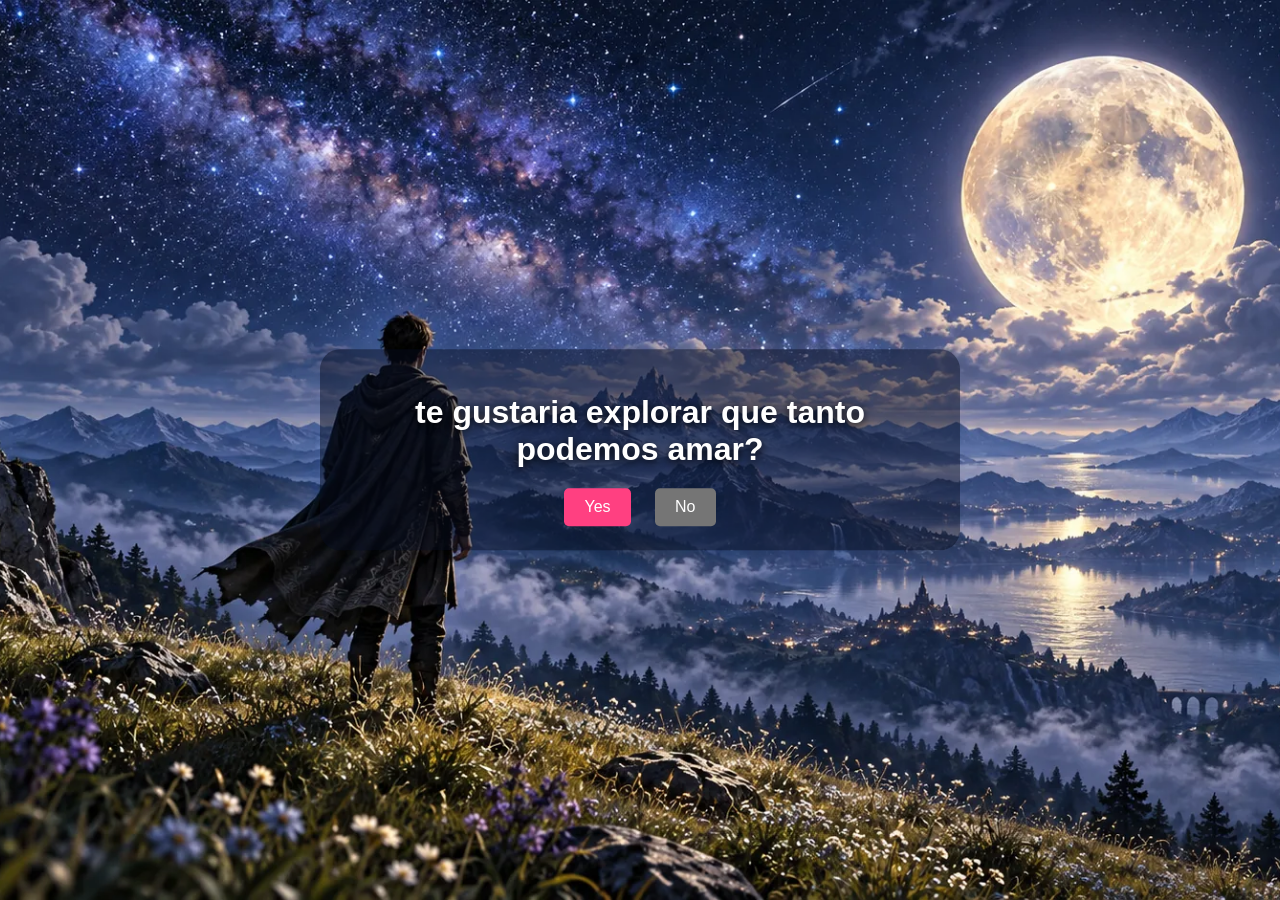
==== index.html @ 07123af9 "Añade fondos de fantasía al corazón y conserva index original en bakcup.bk" ====
<!DOCTYPE html>
<html lang="es">
<head>
    <meta charset="UTF-8">
    <meta name="viewport" content="width=device-width, initial-scale=1.0">
    <title>Pixel Heart Animation</title>
    <style>
        body {
            display: flex;
            justify-content: center;
            align-items: center;
            height: 100vh;
            background-color: black;
            position: relative;
            margin: 0;
            cursor: pointer;
        }
        .heart-container {
            display: grid;
            grid-template-columns: repeat(7, 1fr);
            gap: 5px;
            transform-origin: center;
            animation: heartbeat 1s infinite ease-in-out;
            position: relative;
            display: none; /* Ocultar el corazón inicialmente */
        }
        .pixel {
            width: var(--size, 20px);
            height: var(--size, 20px);
            transition: background-color 1s;
            position: relative;
        }
        .pixel.filled {
            opacity: 0;
            animation: fadeIn 1s infinite alternate;
        }
        @keyframes fadeIn {
            from { opacity: 0; }
            to { opacity: 1; }
        }
        @keyframes heartbeat {
            0%, 100% { transform: scale(1); }
            50% { transform: scale(1.2); }
        }
        .ghost {
            position: absolute;
            width: 100%;
            height: 100%;
            top: 0;
            left: 0;
            opacity: 0.5;
            transform-origin: center;
            animation: ghostEffect 5s infinite ease-in-out;
            filter: blur(5px);
            display: none; /* Ocultar el efecto ghost inicialmente */
        }
        @keyframes ghostEffect {
            0% { opacity: 0.5; transform: scale(1); }
            50% { opacity: 0; transform: scale(1.3); }
            100% { opacity: 0; transform: scale(1.5); }
        }
        .start-screen {
            position: absolute;
            top: 50%;
            left: 50%;
            transform: translate(-50%, -50%);
            text-align: center;
            color: white;
            font-family: Arial, sans-serif;
        }
        .start-screen h1 {
            font-size: 2rem;
            margin-bottom: 20px;
        }
        .start-screen button {
            padding: 10px 20px;
            font-size: 1rem;
            cursor: pointer;
            border: none;
            color: white;
            border-radius: 5px;
            transition: background-color 0.3s;
            margin: 0 10px;
        }
        .start-screen button#startButton {
            background-color: #ff4081;
        }
        .start-screen button#startButton:hover {
            background-color: #e91e63;
        }
        .start-screen button#noButton {
            background-color: #757575;
        }
        .start-screen button#noButton:hover {
            background-color: #616161;
        }
        .message {
            display: none;
            position: absolute;
            top: 50%;
            left: 50%;
            transform: translate(-50%, -50%);
            color: white;
            font-family: Arial, sans-serif;
            font-size: 2rem;
            text-align: center;
        }
    
body{min-height:100svh;overflow:hidden;background:#080d20 url('assets/cielo-luna-colina.webp') center/cover no-repeat}
.background-scene{position:fixed;inset:0;width:100%;height:100%;object-fit:cover;opacity:0;transition:opacity .8s ease;pointer-events:none}
.background-scene.active{opacity:1}
.start-screen,.heart-container,.message{z-index:2}
.start-screen{padding:24px;border-radius:20px;background:#080d2077;text-shadow:0 2px 10px #000}
.heart-container{cursor:pointer;touch-action:manipulation}
.ghost{pointer-events:none;z-index:1}
@media(prefers-reduced-motion:reduce){.background-scene{transition:none}}
</style>
</head>
<body>
<img class="background-scene" id="scene-front" src="assets/cielo-luna-cuerpo-completo-personal.webp" alt="" aria-hidden="true">
<img class="background-scene" id="scene-close" src="assets/cielo-luna-retrato-personal.webp" alt="" aria-hidden="true">
    <div class="start-screen" id="startScreen">
        <h1>te gustaria explorar  que tanto podemos amar?</h1>
        <button id="startButton">Yes</button>
        <button id="noButton">No</button>
    </div>
    <div class="heart-container" id="heart" role="button" tabindex="0" aria-label="Haz clic en el corazón para continuar"></div>
    <div class="message" id="message">¡Oh no! 😢</div>
    <audio id="background-music" loop>
        <source src="test1.mp3" type="audio/mpeg">
        Tu navegador no soporta la reproducción de audio.
    </audio>
    <script>
        const heartPattern = [
            [0,1,0,0,0,1,0],
            [1,1,1,0,1,1,1],
            [1,1,1,1,1,1,1],
            [0,1,1,1,1,1,0],
            [0,0,1,1,1,0,0],
            [0,0,0,1,0,0,0]
        ];
        const heartContainer = document.getElementById('heart');
        const audio = document.getElementById('background-music');
        const startScreen = document.getElementById('startScreen');
        const startButton = document.getElementById('startButton');
        const noButton = document.getElementById('noButton');
        const message = document.getElementById('message');
        
        let clickCount = 0; // Contador de clics en la pantalla
        const audioFiles = ["b.mp3", "c.mp3", "d.mp3"]; // Archivos de audio

        function getRandomColor() {
            const r = Math.floor(Math.random() * 100 + 155);
            const g = Math.floor(Math.random() * 50);
            const b = Math.floor(Math.random() * 100 + 155);
            return `rgb(${r}, ${g}, ${b})`;
        }
        
        function createHeart(size) {
            document.documentElement.style.setProperty('--size', `${size}px`);
            heartContainer.innerHTML = '';
            
            heartPattern.forEach(row => {
                row.forEach(pixel => {
                    const div = document.createElement('div');
                    div.classList.add('pixel');
                    if (pixel === 1) {
                        div.classList.add('filled');
                        div.style.backgroundColor = getRandomColor();
                        setInterval(() => {
                            div.style.backgroundColor = getRandomColor();
                        }, 2000);
                        div.style.animationDelay = `${Math.random()}s`;
                    } else {
                        div.style.opacity = '0';
                        div.style.backgroundColor = 'transparent';
                    }
                    heartContainer.appendChild(div);
                });
            });
            
            // Crear el efecto ghost y mostrarlo
            const ghost = heartContainer.cloneNode(true);
            ghost.classList.add('ghost');
            ghost.removeAttribute('id');ghost.removeAttribute('role');ghost.removeAttribute('tabindex');ghost.setAttribute('aria-hidden','true');
            document.body.appendChild(ghost);
            ghost.style.display = 'block'; // Mostrar el efecto ghost
        }
        
        startButton.addEventListener('click', () => {
            startScreen.style.display = 'none'; // Ocultar la pantalla inicial
            heartContainer.style.display = 'grid'; // Mostrar el corazón
            createHeart(30); // Crear el corazón con el tamaño deseado
            audio.play().catch(error => {
                console.log("La reproducción automática fue bloqueada. Haz clic para reproducir.");
            });
        });
        
        noButton.addEventListener('click', () => {
            startScreen.style.display = 'none'; // Ocultar la pantalla inicial
            message.style.display = 'block'; // Mostrar el mensaje "¡Oh no! 😢"
        });

        // Solo los clics en el corazón avanzan las escenas y los efectos.
        function advanceHeart() {
            if(heartContainer.style.display !== 'grid') return;
            clickCount++;
            if(clickCount === 1) document.getElementById('scene-front').classList.add('active');
            if(clickCount === 2) document.getElementById('scene-close').classList.add('active');
            if(clickCount <= 3) {
                const effect = new Audio(audioFiles[clickCount - 1]);
                effect.play().catch(()=>{});
            } else if(clickCount === 4) {
                window.location.href = 'next.html';
            }
        }
        heartContainer.addEventListener('click', advanceHeart);
        heartContainer.addEventListener('keydown', event=>{
            if(event.key==='Enter'||event.key===' '){event.preventDefault();advanceHeart();}
        });
    </script>
</body>
</html>
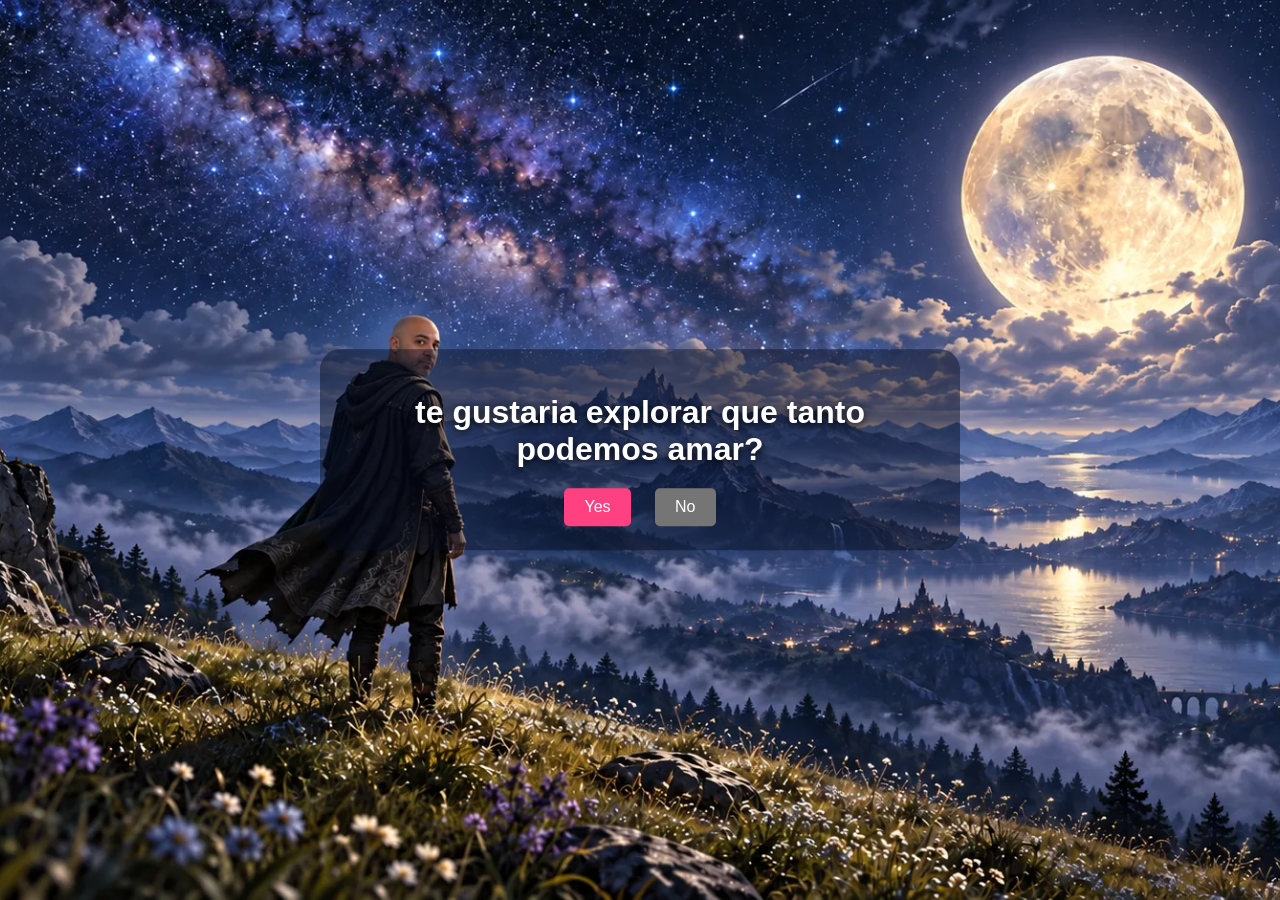
==== commit 987369cb: "Personaliza rostro del personaje del fondo inicial" ====
--- a/index.html
+++ b/index.html
@@ -106,7 +106,7 @@
             text-align: center;
         }
     
-body{min-height:100svh;overflow:hidden;background:#080d20 url('assets/cielo-luna-colina.webp') center/cover no-repeat}
+body{min-height:100svh;overflow:hidden;background:#080d20 url('assets/cielo-luna-espaldas-personal.webp') center/cover no-repeat}
 .background-scene{position:fixed;inset:0;width:100%;height:100%;object-fit:cover;opacity:0;transition:opacity .8s ease;pointer-events:none}
 .background-scene.active{opacity:1}
 .start-screen,.heart-container,.message{z-index:2}
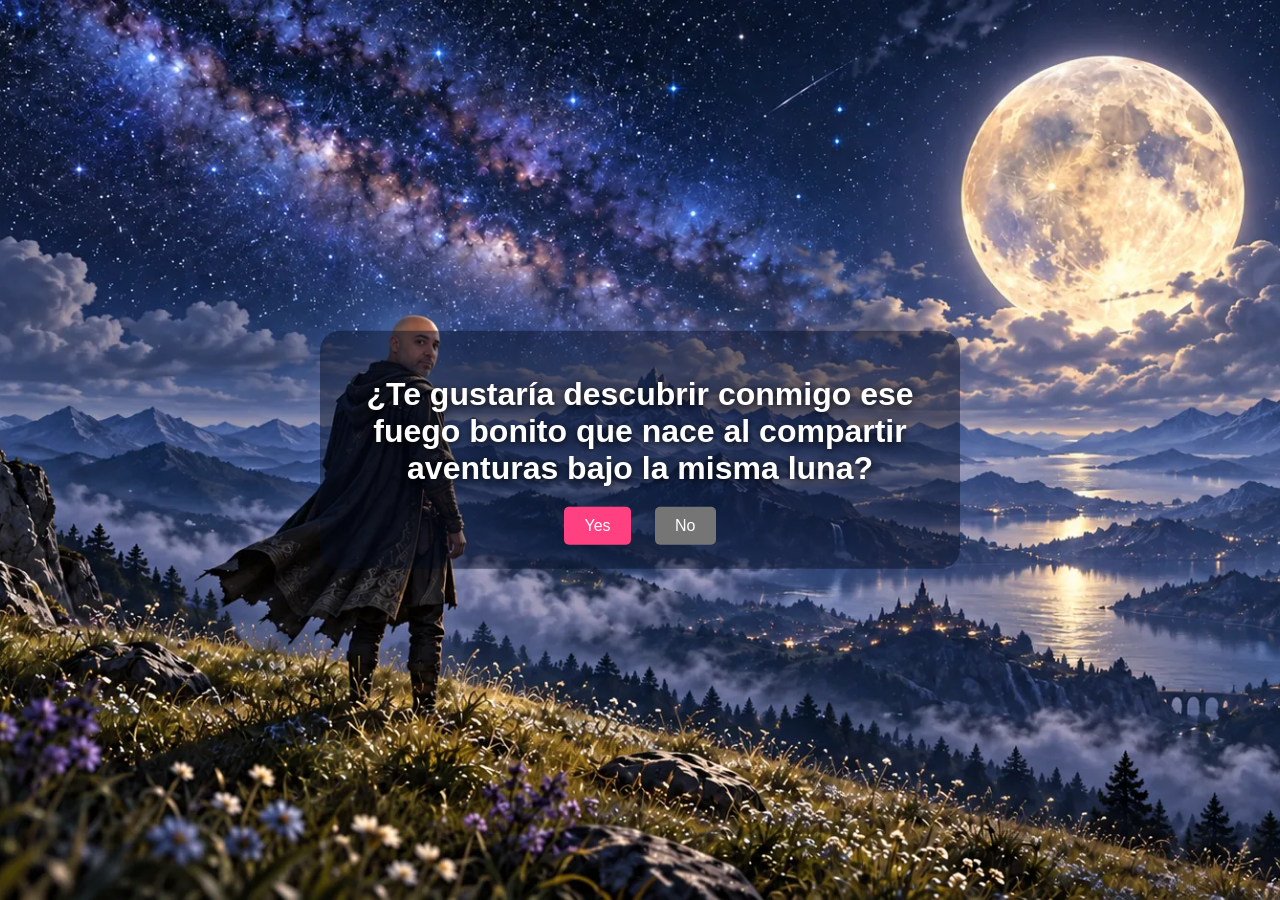
==== commit 3b20cdd0: "Actualiza pregunta inicial sobre aventuras, fuego y luna" ====
--- a/index.html
+++ b/index.html
@@ -120,7 +120,7 @@
 <img class="background-scene" id="scene-front" src="assets/cielo-luna-cuerpo-completo-personal.webp" alt="" aria-hidden="true">
 <img class="background-scene" id="scene-close" src="assets/cielo-luna-retrato-personal.webp" alt="" aria-hidden="true">
     <div class="start-screen" id="startScreen">
-        <h1>te gustaria explorar  que tanto podemos amar?</h1>
+        <h1>¿Te gustaría descubrir conmigo ese fuego bonito que nace al compartir aventuras bajo la misma luna?</h1>
         <button id="startButton">Yes</button>
         <button id="noButton">No</button>
     </div>
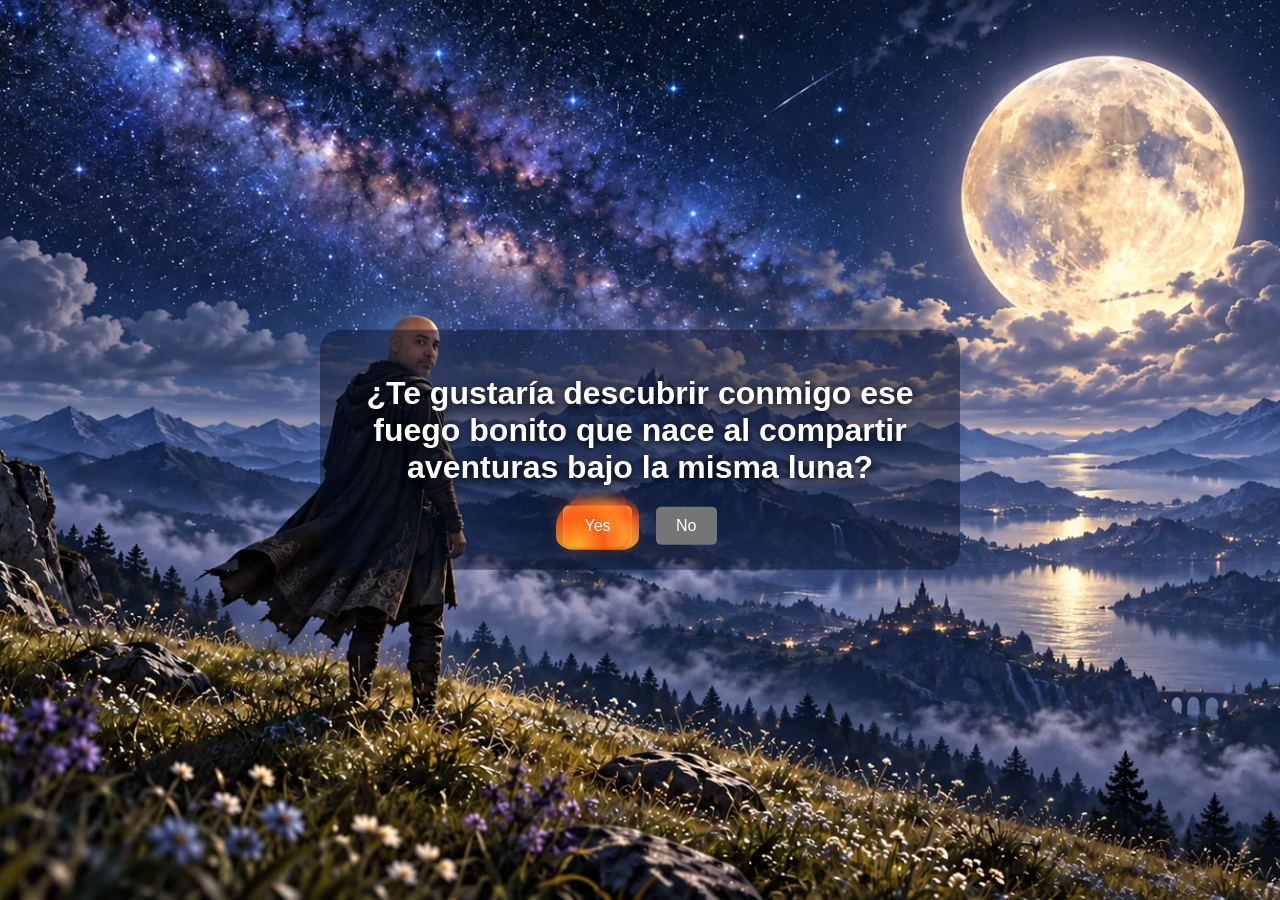
==== commit 95d100df: "Añade llamas animadas ligeras al fondo del botón Yes" ====
--- a/index.html
+++ b/index.html
@@ -114,7 +114,35 @@
 .heart-container{cursor:pointer;touch-action:manipulation}
 .ghost{pointer-events:none;z-index:1}
 @media(prefers-reduced-motion:reduce){.background-scene{transition:none}}
-</style>
+
+        .start-screen button#startButton {
+            position:relative;isolation:isolate;overflow:visible;
+            background:linear-gradient(#ff9840,#e43c17);
+            border:1px solid #ffce78;box-shadow:0 0 16px #ff651c88;
+        }
+        #startButton::before,#startButton::after {
+            content:"";position:absolute;pointer-events:none;z-index:-1;
+            inset:-15px -8px -5px;border-radius:65% 45% 25% 25%;
+            background:
+                radial-gradient(ellipse at 20% 95%,#ffb52e 0%,#ff5a13 35%,transparent 65%),
+                radial-gradient(ellipse at 55% 85%,#fff2a0 0%,#ff9e25 30%,transparent 65%),
+                radial-gradient(ellipse at 85% 95%,#ffce54 0%,#ff521b 35%,transparent 65%);
+            transform-origin:center bottom;opacity:.85;
+            animation:buttonFlames 1.2s ease-in-out infinite alternate;
+        }
+        #startButton::after {
+            inset:-23px 3px -3px;opacity:.6;
+            animation:buttonFlames .85s ease-in-out -.4s infinite alternate-reverse;
+        }
+        .start-screen button#startButton:hover {background:linear-gradient(#ffb74c,#ee4c16)}
+        @keyframes buttonFlames {
+            from{transform:translateY(2px) scale(.95,.8);opacity:.7}
+            to{transform:translateY(-4px) scale(1.06,1.14);opacity:1}
+        }
+        @media(prefers-reduced-motion:reduce){
+            #startButton::before,#startButton::after{animation:none}
+        }
+    </style>
 </head>
 <body>
 <img class="background-scene" id="scene-front" src="assets/cielo-luna-cuerpo-completo-personal.webp" alt="" aria-hidden="true">
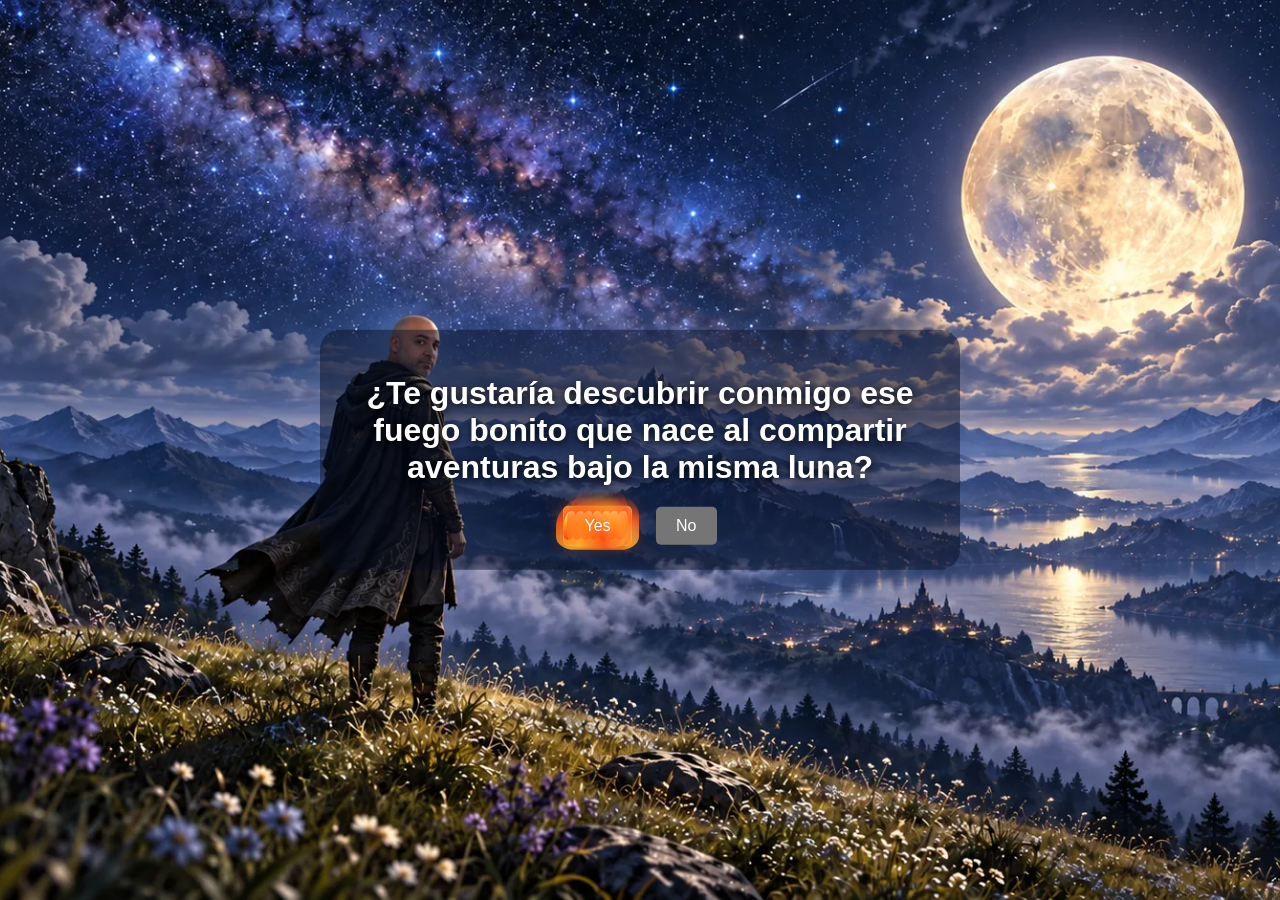
==== commit 92ebae00: "Corrige fuego con llamas que ascienden y movimiento visible" ====
--- a/index.html
+++ b/index.html
@@ -139,8 +139,20 @@
             from{transform:translateY(2px) scale(.95,.8);opacity:.7}
             to{transform:translateY(-4px) scale(1.06,1.14);opacity:1}
         }
-        @media(prefers-reduced-motion:reduce){
-            #startButton::before,#startButton::after{animation:none}
+        
+    
+        #startButton .flame {
+            position:absolute;bottom:5px;width:13px;height:29px;pointer-events:none;
+            z-index:-1;border-radius:70% 30% 65% 35%;
+            background:linear-gradient(to top,#ff4414 5%,#ff9b20 55%,#fff5a6 100%);
+            transform-origin:50% 100%;
+            animation:flameRise var(--speed) ease-in-out var(--delay) infinite;
+        }
+        @keyframes flameRise {
+            0%{transform:translateY(0) rotate(-12deg) scale(.75,.55);opacity:.6}
+            35%{transform:translateY(-18px) rotate(10deg) scale(1,1.3);opacity:1}
+            70%{transform:translateY(-31px) rotate(-8deg) scale(.65,1);opacity:.8}
+            100%{transform:translateY(-44px) rotate(16deg) scale(.2,.4);opacity:0}
         }
     </style>
 </head>
@@ -172,6 +184,14 @@
         const startScreen = document.getElementById('startScreen');
         const startButton = document.getElementById('startButton');
         const noButton = document.getElementById('noButton');
+        for(let i=0;i<7;i++){
+            const flame=document.createElement('span');
+            flame.className='flame';flame.setAttribute('aria-hidden','true');
+            flame.style.left=(i*13-2)+'%';
+            flame.style.setProperty('--speed',(1+i%3*.18)+'s');
+            flame.style.setProperty('--delay',(-i*.21)+'s');
+            startButton.appendChild(flame);
+        }
         const message = document.getElementById('message');
         
         let clickCount = 0; // Contador de clics en la pantalla
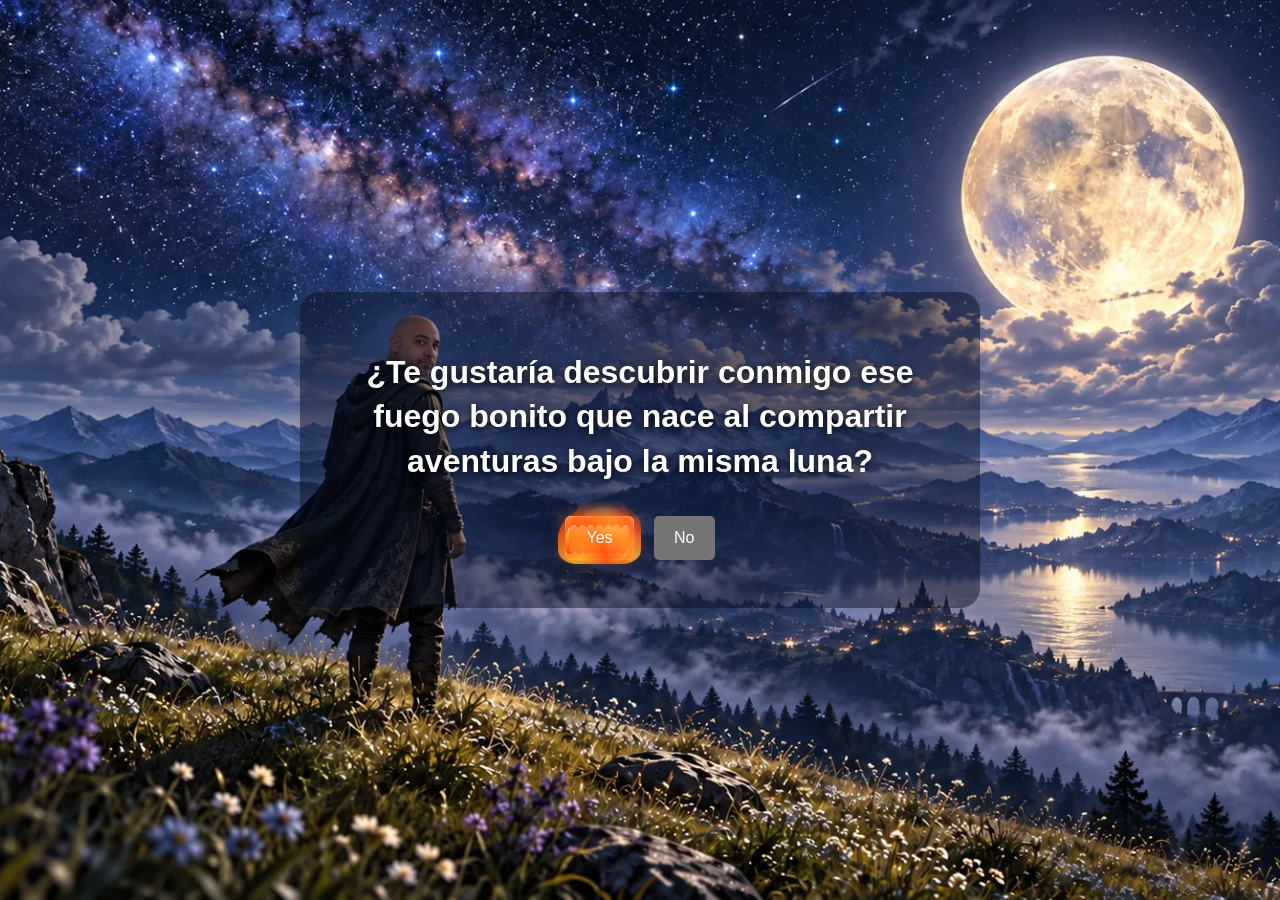
==== commit 30226146: "Adapta todas las páginas a móvil y PC y reduce trabajo de animaciones" ====
--- a/index.html
+++ b/index.html
@@ -1,271 +1,272 @@
-<!DOCTYPE html>
-<html lang="es">
-<head>
-    <meta charset="UTF-8">
-    <meta name="viewport" content="width=device-width, initial-scale=1.0">
-    <title>Pixel Heart Animation</title>
-    <style>
-        body {
-            display: flex;
-            justify-content: center;
-            align-items: center;
-            height: 100vh;
-            background-color: black;
-            position: relative;
-            margin: 0;
-            cursor: pointer;
-        }
-        .heart-container {
-            display: grid;
-            grid-template-columns: repeat(7, 1fr);
-            gap: 5px;
-            transform-origin: center;
-            animation: heartbeat 1s infinite ease-in-out;
-            position: relative;
-            display: none; /* Ocultar el corazón inicialmente */
-        }
-        .pixel {
-            width: var(--size, 20px);
-            height: var(--size, 20px);
-            transition: background-color 1s;
-            position: relative;
-        }
-        .pixel.filled {
-            opacity: 0;
-            animation: fadeIn 1s infinite alternate;
-        }
-        @keyframes fadeIn {
-            from { opacity: 0; }
-            to { opacity: 1; }
-        }
-        @keyframes heartbeat {
-            0%, 100% { transform: scale(1); }
-            50% { transform: scale(1.2); }
-        }
-        .ghost {
-            position: absolute;
-            width: 100%;
-            height: 100%;
-            top: 0;
-            left: 0;
-            opacity: 0.5;
-            transform-origin: center;
-            animation: ghostEffect 5s infinite ease-in-out;
-            filter: blur(5px);
-            display: none; /* Ocultar el efecto ghost inicialmente */
-        }
-        @keyframes ghostEffect {
-            0% { opacity: 0.5; transform: scale(1); }
-            50% { opacity: 0; transform: scale(1.3); }
-            100% { opacity: 0; transform: scale(1.5); }
-        }
-        .start-screen {
-            position: absolute;
-            top: 50%;
-            left: 50%;
-            transform: translate(-50%, -50%);
-            text-align: center;
-            color: white;
-            font-family: Arial, sans-serif;
-        }
-        .start-screen h1 {
-            font-size: 2rem;
-            margin-bottom: 20px;
-        }
-        .start-screen button {
-            padding: 10px 20px;
-            font-size: 1rem;
-            cursor: pointer;
-            border: none;
-            color: white;
-            border-radius: 5px;
-            transition: background-color 0.3s;
-            margin: 0 10px;
-        }
-        .start-screen button#startButton {
-            background-color: #ff4081;
-        }
-        .start-screen button#startButton:hover {
-            background-color: #e91e63;
-        }
-        .start-screen button#noButton {
-            background-color: #757575;
-        }
-        .start-screen button#noButton:hover {
-            background-color: #616161;
-        }
-        .message {
-            display: none;
-            position: absolute;
-            top: 50%;
-            left: 50%;
-            transform: translate(-50%, -50%);
-            color: white;
-            font-family: Arial, sans-serif;
-            font-size: 2rem;
-            text-align: center;
-        }
-    
-body{min-height:100svh;overflow:hidden;background:#080d20 url('assets/cielo-luna-espaldas-personal.webp') center/cover no-repeat}
-.background-scene{position:fixed;inset:0;width:100%;height:100%;object-fit:cover;opacity:0;transition:opacity .8s ease;pointer-events:none}
-.background-scene.active{opacity:1}
-.start-screen,.heart-container,.message{z-index:2}
-.start-screen{padding:24px;border-radius:20px;background:#080d2077;text-shadow:0 2px 10px #000}
-.heart-container{cursor:pointer;touch-action:manipulation}
-.ghost{pointer-events:none;z-index:1}
-@media(prefers-reduced-motion:reduce){.background-scene{transition:none}}
-
-        .start-screen button#startButton {
-            position:relative;isolation:isolate;overflow:visible;
-            background:linear-gradient(#ff9840,#e43c17);
-            border:1px solid #ffce78;box-shadow:0 0 16px #ff651c88;
-        }
-        #startButton::before,#startButton::after {
-            content:"";position:absolute;pointer-events:none;z-index:-1;
-            inset:-15px -8px -5px;border-radius:65% 45% 25% 25%;
-            background:
-                radial-gradient(ellipse at 20% 95%,#ffb52e 0%,#ff5a13 35%,transparent 65%),
-                radial-gradient(ellipse at 55% 85%,#fff2a0 0%,#ff9e25 30%,transparent 65%),
-                radial-gradient(ellipse at 85% 95%,#ffce54 0%,#ff521b 35%,transparent 65%);
-            transform-origin:center bottom;opacity:.85;
-            animation:buttonFlames 1.2s ease-in-out infinite alternate;
-        }
-        #startButton::after {
-            inset:-23px 3px -3px;opacity:.6;
-            animation:buttonFlames .85s ease-in-out -.4s infinite alternate-reverse;
-        }
-        .start-screen button#startButton:hover {background:linear-gradient(#ffb74c,#ee4c16)}
-        @keyframes buttonFlames {
-            from{transform:translateY(2px) scale(.95,.8);opacity:.7}
-            to{transform:translateY(-4px) scale(1.06,1.14);opacity:1}
-        }
-        
-    
-        #startButton .flame {
-            position:absolute;bottom:5px;width:13px;height:29px;pointer-events:none;
-            z-index:-1;border-radius:70% 30% 65% 35%;
-            background:linear-gradient(to top,#ff4414 5%,#ff9b20 55%,#fff5a6 100%);
-            transform-origin:50% 100%;
-            animation:flameRise var(--speed) ease-in-out var(--delay) infinite;
-        }
-        @keyframes flameRise {
-            0%{transform:translateY(0) rotate(-12deg) scale(.75,.55);opacity:.6}
-            35%{transform:translateY(-18px) rotate(10deg) scale(1,1.3);opacity:1}
-            70%{transform:translateY(-31px) rotate(-8deg) scale(.65,1);opacity:.8}
-            100%{transform:translateY(-44px) rotate(16deg) scale(.2,.4);opacity:0}
-        }
-    </style>
-</head>
-<body>
-<img class="background-scene" id="scene-front" src="assets/cielo-luna-cuerpo-completo-personal.webp" alt="" aria-hidden="true">
-<img class="background-scene" id="scene-close" src="assets/cielo-luna-retrato-personal.webp" alt="" aria-hidden="true">
-    <div class="start-screen" id="startScreen">
-        <h1>¿Te gustaría descubrir conmigo ese fuego bonito que nace al compartir aventuras bajo la misma luna?</h1>
-        <button id="startButton">Yes</button>
-        <button id="noButton">No</button>
-    </div>
-    <div class="heart-container" id="heart" role="button" tabindex="0" aria-label="Haz clic en el corazón para continuar"></div>
-    <div class="message" id="message">¡Oh no! 😢</div>
-    <audio id="background-music" loop>
-        <source src="test1.mp3" type="audio/mpeg">
-        Tu navegador no soporta la reproducción de audio.
-    </audio>
-    <script>
-        const heartPattern = [
-            [0,1,0,0,0,1,0],
-            [1,1,1,0,1,1,1],
-            [1,1,1,1,1,1,1],
-            [0,1,1,1,1,1,0],
-            [0,0,1,1,1,0,0],
-            [0,0,0,1,0,0,0]
-        ];
-        const heartContainer = document.getElementById('heart');
-        const audio = document.getElementById('background-music');
-        const startScreen = document.getElementById('startScreen');
-        const startButton = document.getElementById('startButton');
-        const noButton = document.getElementById('noButton');
-        for(let i=0;i<7;i++){
-            const flame=document.createElement('span');
-            flame.className='flame';flame.setAttribute('aria-hidden','true');
-            flame.style.left=(i*13-2)+'%';
-            flame.style.setProperty('--speed',(1+i%3*.18)+'s');
-            flame.style.setProperty('--delay',(-i*.21)+'s');
-            startButton.appendChild(flame);
-        }
-        const message = document.getElementById('message');
-        
-        let clickCount = 0; // Contador de clics en la pantalla
-        const audioFiles = ["b.mp3", "c.mp3", "d.mp3"]; // Archivos de audio
-
-        function getRandomColor() {
-            const r = Math.floor(Math.random() * 100 + 155);
-            const g = Math.floor(Math.random() * 50);
-            const b = Math.floor(Math.random() * 100 + 155);
-            return `rgb(${r}, ${g}, ${b})`;
-        }
-        
-        function createHeart(size) {
-            document.documentElement.style.setProperty('--size', `${size}px`);
-            heartContainer.innerHTML = '';
-            
-            heartPattern.forEach(row => {
-                row.forEach(pixel => {
-                    const div = document.createElement('div');
-                    div.classList.add('pixel');
-                    if (pixel === 1) {
-                        div.classList.add('filled');
-                        div.style.backgroundColor = getRandomColor();
-                        setInterval(() => {
-                            div.style.backgroundColor = getRandomColor();
-                        }, 2000);
-                        div.style.animationDelay = `${Math.random()}s`;
-                    } else {
-                        div.style.opacity = '0';
-                        div.style.backgroundColor = 'transparent';
-                    }
-                    heartContainer.appendChild(div);
-                });
-            });
-            
-            // Crear el efecto ghost y mostrarlo
-            const ghost = heartContainer.cloneNode(true);
-            ghost.classList.add('ghost');
-            ghost.removeAttribute('id');ghost.removeAttribute('role');ghost.removeAttribute('tabindex');ghost.setAttribute('aria-hidden','true');
-            document.body.appendChild(ghost);
-            ghost.style.display = 'block'; // Mostrar el efecto ghost
-        }
-        
-        startButton.addEventListener('click', () => {
-            startScreen.style.display = 'none'; // Ocultar la pantalla inicial
-            heartContainer.style.display = 'grid'; // Mostrar el corazón
-            createHeart(30); // Crear el corazón con el tamaño deseado
-            audio.play().catch(error => {
-                console.log("La reproducción automática fue bloqueada. Haz clic para reproducir.");
-            });
-        });
-        
-        noButton.addEventListener('click', () => {
-            startScreen.style.display = 'none'; // Ocultar la pantalla inicial
-            message.style.display = 'block'; // Mostrar el mensaje "¡Oh no! 😢"
-        });
-
-        // Solo los clics en el corazón avanzan las escenas y los efectos.
-        function advanceHeart() {
-            if(heartContainer.style.display !== 'grid') return;
-            clickCount++;
-            if(clickCount === 1) document.getElementById('scene-front').classList.add('active');
-            if(clickCount === 2) document.getElementById('scene-close').classList.add('active');
-            if(clickCount <= 3) {
-                const effect = new Audio(audioFiles[clickCount - 1]);
-                effect.play().catch(()=>{});
-            } else if(clickCount === 4) {
-                window.location.href = 'next.html';
-            }
-        }
-        heartContainer.addEventListener('click', advanceHeart);
-        heartContainer.addEventListener('keydown', event=>{
-            if(event.key==='Enter'||event.key===' '){event.preventDefault();advanceHeart();}
-        });
-    </script>
-</body>
-</html>
+<!DOCTYPE html>
+<html lang="es">
+<head>
+    <meta charset="UTF-8">
+    <meta name="viewport" content="width=device-width, initial-scale=1.0">
+    <title>Pixel Heart Animation</title>
+    <style>
+        body {
+            display: flex;
+            justify-content: center;
+            align-items: center;
+            height: 100vh;
+            background-color: black;
+            position: relative;
+            margin: 0;
+            cursor: pointer;
+        }
+        .heart-container {
+            display: grid;
+            grid-template-columns: repeat(7, 1fr);
+            gap: 5px;
+            transform-origin: center;
+            animation: heartbeat 1s infinite ease-in-out;
+            position: relative;
+            display: none; /* Ocultar el corazón inicialmente */
+        }
+        .pixel {
+            width: var(--size, 20px);
+            height: var(--size, 20px);
+            transition: background-color 1s;
+            position: relative;
+        }
+        .pixel.filled {
+            opacity: 0;
+            animation: fadeIn 1s infinite alternate;
+        }
+        @keyframes fadeIn {
+            from { opacity: 0; }
+            to { opacity: 1; }
+        }
+        @keyframes heartbeat {
+            0%, 100% { transform: scale(1); }
+            50% { transform: scale(1.2); }
+        }
+        .ghost {
+            position: absolute;
+            width: 100%;
+            height: 100%;
+            top: 0;
+            left: 0;
+            opacity: 0.5;
+            transform-origin: center;
+            animation: ghostEffect 5s infinite ease-in-out;
+            filter: blur(5px);
+            display: none; /* Ocultar el efecto ghost inicialmente */
+        }
+        @keyframes ghostEffect {
+            0% { opacity: 0.5; transform: scale(1); }
+            50% { opacity: 0; transform: scale(1.3); }
+            100% { opacity: 0; transform: scale(1.5); }
+        }
+        .start-screen {
+            position: absolute;
+            top: 50%;
+            left: 50%;
+            transform: translate(-50%, -50%);
+            text-align: center;
+            color: white;
+            font-family: Arial, sans-serif;
+        }
+        .start-screen h1 {
+            font-size: 2rem;
+            margin-bottom: 20px;
+        }
+        .start-screen button {
+            padding: 10px 20px;
+            font-size: 1rem;
+            cursor: pointer;
+            border: none;
+            color: white;
+            border-radius: 5px;
+            transition: background-color 0.3s;
+            margin: 0 10px;
+        }
+        .start-screen button#startButton {
+            background-color: #ff4081;
+        }
+        .start-screen button#startButton:hover {
+            background-color: #e91e63;
+        }
+        .start-screen button#noButton {
+            background-color: #757575;
+        }
+        .start-screen button#noButton:hover {
+            background-color: #616161;
+        }
+        .message {
+            display: none;
+            position: absolute;
+            top: 50%;
+            left: 50%;
+            transform: translate(-50%, -50%);
+            color: white;
+            font-family: Arial, sans-serif;
+            font-size: 2rem;
+            text-align: center;
+        }
+
+body{min-height:100svh;overflow:hidden;background:#080d20 url('assets/cielo-luna-espaldas-personal.webp') center/cover no-repeat}
+.background-scene{position:fixed;inset:0;width:100%;height:100%;object-fit:cover;opacity:0;transition:opacity .8s ease;pointer-events:none}
+.background-scene.active{opacity:1}
+.start-screen,.heart-container,.message{z-index:2}
+.start-screen{padding:24px;border-radius:20px;background:#080d2077;text-shadow:0 2px 10px #000}
+.heart-container{cursor:pointer;touch-action:manipulation}
+.ghost{pointer-events:none;z-index:1}
+@media(prefers-reduced-motion:reduce){.background-scene{transition:none}}
+
+        .start-screen button#startButton {
+            position:relative;isolation:isolate;overflow:visible;
+            background:linear-gradient(#ff9840,#e43c17);
+            border:1px solid #ffce78;box-shadow:0 0 16px #ff651c88;
+        }
+        #startButton::before,#startButton::after {
+            content:"";position:absolute;pointer-events:none;z-index:-1;
+            inset:-15px -8px -5px;border-radius:65% 45% 25% 25%;
+            background:
+                radial-gradient(ellipse at 20% 95%,#ffb52e 0%,#ff5a13 35%,transparent 65%),
+                radial-gradient(ellipse at 55% 85%,#fff2a0 0%,#ff9e25 30%,transparent 65%),
+                radial-gradient(ellipse at 85% 95%,#ffce54 0%,#ff521b 35%,transparent 65%);
+            transform-origin:center bottom;opacity:.85;
+            animation:buttonFlames 1.2s ease-in-out infinite alternate;
+        }
+        #startButton::after {
+            inset:-23px 3px -3px;opacity:.6;
+            animation:buttonFlames .85s ease-in-out -.4s infinite alternate-reverse;
+        }
+        .start-screen button#startButton:hover {background:linear-gradient(#ffb74c,#ee4c16)}
+        @keyframes buttonFlames {
+            from{transform:translateY(2px) scale(.95,.8);opacity:.7}
+            to{transform:translateY(-4px) scale(1.06,1.14);opacity:1}
+        }
+
+
+        #startButton .flame {
+            position:absolute;bottom:5px;width:13px;height:29px;pointer-events:none;
+            z-index:-1;border-radius:70% 30% 65% 35%;
+            background:linear-gradient(to top,#ff4414 5%,#ff9b20 55%,#fff5a6 100%);
+            transform-origin:50% 100%;
+            animation:flameRise var(--speed) ease-in-out var(--delay) infinite;
+        }
+        @keyframes flameRise {
+            0%{transform:translateY(0) rotate(-12deg) scale(.75,.55);opacity:.6}
+            35%{transform:translateY(-18px) rotate(10deg) scale(1,1.3);opacity:1}
+            70%{transform:translateY(-31px) rotate(-8deg) scale(.65,1);opacity:.8}
+            100%{transform:translateY(-44px) rotate(16deg) scale(.2,.4);opacity:0}
+        }
+    </style>
+<link rel="stylesheet" href="assets/responsive.css">
+<script src="assets/responsive.js" defer></script>
+</head>
+<body class="home">
+<img class="background-scene" id="scene-front" src="assets/cielo-luna-cuerpo-completo-personal.webp" alt="" aria-hidden="true">
+<img class="background-scene" id="scene-close" src="assets/cielo-luna-retrato-personal.webp" alt="" aria-hidden="true">
+    <div class="start-screen" id="startScreen">
+        <h1>¿Te gustaría descubrir conmigo ese fuego bonito que nace al compartir aventuras bajo la misma luna?</h1>
+        <button id="startButton">Yes</button>
+        <button id="noButton">No</button>
+    </div>
+    <div class="heart-container" id="heart" role="button" tabindex="0" aria-label="Haz clic en el corazón para continuar"></div>
+    <div class="message" id="message">¡Oh no! 😢</div>
+    <audio preload="none" id="background-music" loop>
+        <source src="test1.mp3" type="audio/mpeg">
+        Tu navegador no soporta la reproducción de audio.
+    </audio>
+    <script>
+        const heartPattern = [
+            [0,1,0,0,0,1,0],
+            [1,1,1,0,1,1,1],
+            [1,1,1,1,1,1,1],
+            [0,1,1,1,1,1,0],
+            [0,0,1,1,1,0,0],
+            [0,0,0,1,0,0,0]
+        ];
+        const heartContainer = document.getElementById('heart');
+        const audio = document.getElementById('background-music');
+        const startScreen = document.getElementById('startScreen');
+        const startButton = document.getElementById('startButton');
+        const noButton = document.getElementById('noButton');
+        for(let i=0;i<7;i++){
+            const flame=document.createElement('span');
+            flame.className='flame';flame.setAttribute('aria-hidden','true');
+            flame.style.left=(i*13-2)+'%';
+            flame.style.setProperty('--speed',(1+i%3*.18)+'s');
+            flame.style.setProperty('--delay',(-i*.21)+'s');
+            startButton.appendChild(flame);
+        }
+        const message = document.getElementById('message');
+
+        let clickCount = 0; // Contador de clics en la pantalla
+        const audioFiles = ["b.mp3", "c.mp3", "d.mp3"]; // Archivos de audio
+
+        function getRandomColor() {
+            const r = Math.floor(Math.random() * 100 + 155);
+            const g = Math.floor(Math.random() * 50);
+            const b = Math.floor(Math.random() * 100 + 155);
+            return `rgb(${r}, ${g}, ${b})`;
+        }
+
+        function createHeart(size) {
+            document.documentElement.style.setProperty('--size', `${size}px`);
+            heartContainer.innerHTML = '';
+
+            heartPattern.forEach(row => {
+                row.forEach(pixel => {
+                    const div = document.createElement('div');
+                    div.classList.add('pixel');
+                    if (pixel === 1) {
+                        div.classList.add('filled');
+                        div.style.backgroundColor = getRandomColor();
+
+                        div.style.animationDelay = `${Math.random()}s`;
+                    } else {
+                        div.style.opacity = '0';
+                        div.style.backgroundColor = 'transparent';
+                    }
+                    heartContainer.appendChild(div);
+                });
+            });
+
+            // Crear el efecto ghost y mostrarlo
+            const ghost = heartContainer.cloneNode(true);
+            ghost.classList.add('ghost');
+            ghost.removeAttribute('id');ghost.setAttribute('aria-hidden','true');
+            ghost.removeAttribute('id');ghost.removeAttribute('role');ghost.removeAttribute('tabindex');ghost.setAttribute('aria-hidden','true');
+            heartContainer.appendChild(ghost);
+            ghost.style.display = 'block'; // Mostrar el efecto ghost
+        }
+
+        startButton.addEventListener('click', () => {
+            startScreen.style.display = 'none'; // Ocultar la pantalla inicial
+            heartContainer.style.display = 'grid'; // Mostrar el corazón
+            createHeart(30); // Crear el corazón con el tamaño deseado
+            audio.play().catch(error => {
+                console.log("La reproducción automática fue bloqueada. Haz clic para reproducir.");
+            });
+        });
+
+        noButton.addEventListener('click', () => {
+            startScreen.style.display = 'none'; // Ocultar la pantalla inicial
+            message.style.display = 'block'; // Mostrar el mensaje "¡Oh no! 😢"
+        });
+
+        // Solo los clics en el corazón avanzan las escenas y los efectos.
+        function advanceHeart() {
+            if(heartContainer.style.display !== 'grid') return;
+            clickCount++;
+            if(clickCount === 1) document.getElementById('scene-front').classList.add('active');
+            if(clickCount === 2) document.getElementById('scene-close').classList.add('active');
+            if(clickCount <= 3) {
+                const effect = new Audio(audioFiles[clickCount - 1]);
+                effect.play().catch(()=>{});
+            } else if(clickCount === 4) {
+                window.location.href = 'next.html';
+            }
+        }
+        heartContainer.addEventListener('click', advanceHeart);
+        heartContainer.addEventListener('keydown', event=>{
+            if(event.key==='Enter'||event.key===' '){event.preventDefault();advanceHeart();}
+        });
+    </script>
+</body>
+</html>
--- a/assets/responsive.css
+++ b/assets/responsive.css
@@ -0,0 +1,27 @@
+/* Shared responsive layout for CuteMoon. */
+*{box-sizing:border-box}
+html{overflow-x:hidden;min-height:100%;background:#080d20}
+body{width:100%;min-height:100vh;min-height:100svh;height:auto;margin:0;overflow-x:clip;padding:env(safe-area-inset-top) env(safe-area-inset-right) env(safe-area-inset-bottom) env(safe-area-inset-left)}
+.start-screen{position:relative;top:auto;left:auto;transform:none;width:min(92vw,680px);margin:40px auto;padding:clamp(20px,4vw,36px)}
+.start-screen h1{font-size:clamp(1.25rem,4vw,2rem);line-height:1.4;overflow-wrap:anywhere}
+button,[role=button]{touch-action:manipulation;-webkit-tap-highlight-color:transparent}
+button{min-height:44px;min-width:48px}
+.start-screen button{margin:12px 8px}
+.heart-container{gap:clamp(2px,.7vw,5px);flex:none}
+.pixel{width:min(var(--size,30px),8vw,9svh);height:min(var(--size,30px),8vw,9svh)}
+.ghost{position:absolute;width:100%;height:100%;display:grid!important;pointer-events:none;filter:none;inset:0}
+.message{max-width:92vw;font-size:clamp(1.2rem,4vw,2rem)}
+.background-scene{object-position:center}
+main{width:min(92%,720px);margin:clamp(24px,6vh,70px) auto;padding:clamp(20px,5vw,48px)}
+@media(max-width:600px){
+ main p{font-size:1.05rem;line-height:1.65}
+ .background-scene{object-position:36% center}
+ body.home{background-position:36% center}
+
+}
+@media(max-height:500px) and (orientation:landscape){
+ .start-screen{margin:12px auto;padding:12px 24px}
+ .start-screen h1{font-size:1.2rem;margin:0 0 12px}
+ main{margin:16px auto}
+}
+html.paused-motion *,html.paused-motion *::before,html.paused-motion *::after{animation-play-state:paused!important}
